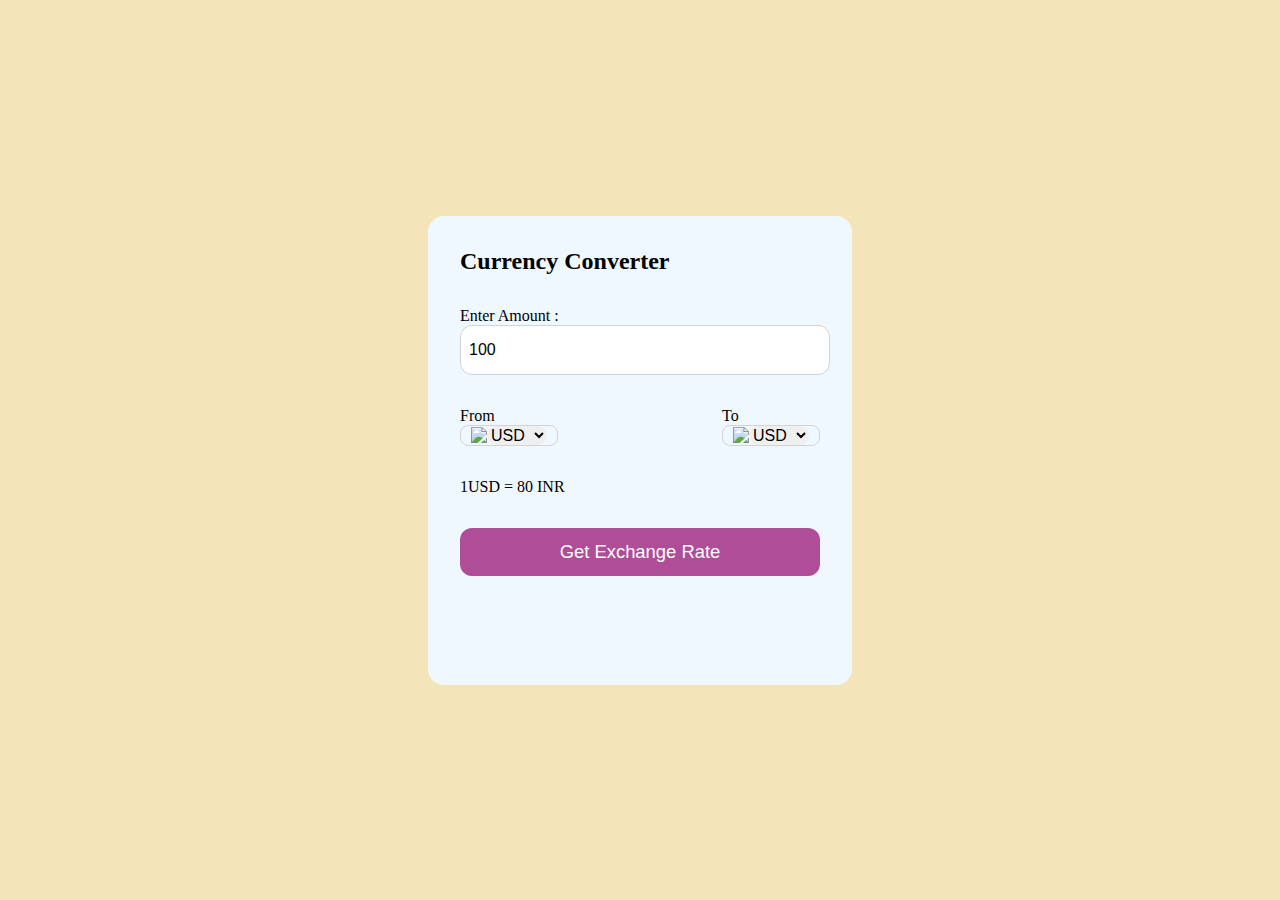
==== currency_converter/index.html @ 1a327ca2 "create currency converter" ====
<!DOCTYPE html>
<html lang="en">

<head>
  <meta charset="UTF-8">
  <meta name="viewport" content="width=device-width, initial-scale=1.0">
  <title>currency converter</title>
  <link rel="stylesheet" href="https://cdnjs.cloudflare.com/ajax/libs/font-awesome/6.5.1/css/all.min.css"
    integrity="sha512-DTOQO9RWCH3ppGqcWaEA1BIZOC6xxalwEsw9c2QQeAIftl+Vegovlnee1c9QX4TctnWMn13TZye+giMm8e2LwA=="
    crossorigin="anonymous" referrerpolicy="no-referrer" />
  <link rel="stylesheet" href="style.css">
</head>
<div class="container">
  <h2>Currency Converter</h2>
  <form>
    <div class="amount">
      <p>Enter Amount :</p>
      <input type="text" value="100">
    </div>
    <div class="dropdown">
      <div class="from">
        <p>From</p>
        <div class="select-container">
          <img src=" https://flagsapi.com/US/flat/64.png">
          <select name="from">
            <option value="USD">USD</option>
            <option value="INR">INR</option>
            <option value="EUR">EUR</option>
            <option value="AUD">AUD</option>
          </select>
        </div>

      </div>
      <i class="fa-solid fa-arrow-right-arrow-left"></i>
      <div class="to">
        <p>To</p>
        <div class="select-container">
          <img src=" https://flagsapi.com/IN/flat/64.png">
          <select name="from">
            <option value="USD">USD</option>
            <option value="INR" selected>INR</option>
            <option value="EUR">EUR</option>
            <option value="AUD">AUD</option>
          </select>
        </div>
      </div>

    </div>
    <div class="msg">1USD = 80 INR</div>
    <button>Get Exchange Rate</button>
  </form>

</div>

<body>
  <script src="codes.js"></script>
  <script src="app.js"></script>
</body>

</html>
---- currency_converter/style.css ----
* {
  margin: 0;
  padding: 0;
}

body {
  display: flex;
  justify-content: center;
  align-items: center;
  min-height: 100vh;
  background-color: #f4e4ba;
}

.container {
  background-color: aliceblue;
  padding: 2rem;
  border-radius: 1rem;
  min-height: 45vh;
  width: 40vh;
}

form {
  margin: 2rem 0 1rem 0;
}

form select,
button,
input {
  width: 100%;
  border: none;
  outline: none;
  border-radius: 0.75rem;
}

form input {
  border: 1px solid lightgray;
  font-size: 1rem;
  height: 3rem;
  padding-left: 0.5rem;
}

.dropdown {
  display: flex;
  justify-content: space-between;
  align-items: center;
  margin-top: 2rem;
}

.dropdown i {
  font-size: 1.5rem;
  margin-top: 1rem;
}

.select-container img {
  max-width: 2rem;
}

.select-container {
  display: flex;
  justify-content: center;
  align-items: center;
  width: 6rem;
  border-radius: 0.5rem;
  border: 1px solid lightgray;
}

.select-container select {
  font-size: 1rem;
  width: auto;
}

.msg {
  margin: 2rem 0 2rem 0;
}

form button {
  height: 3rem;
  background-color: #af4d98;
  color: #fff;
  font-size: 1.15rem;
  cursor: pointer;
}
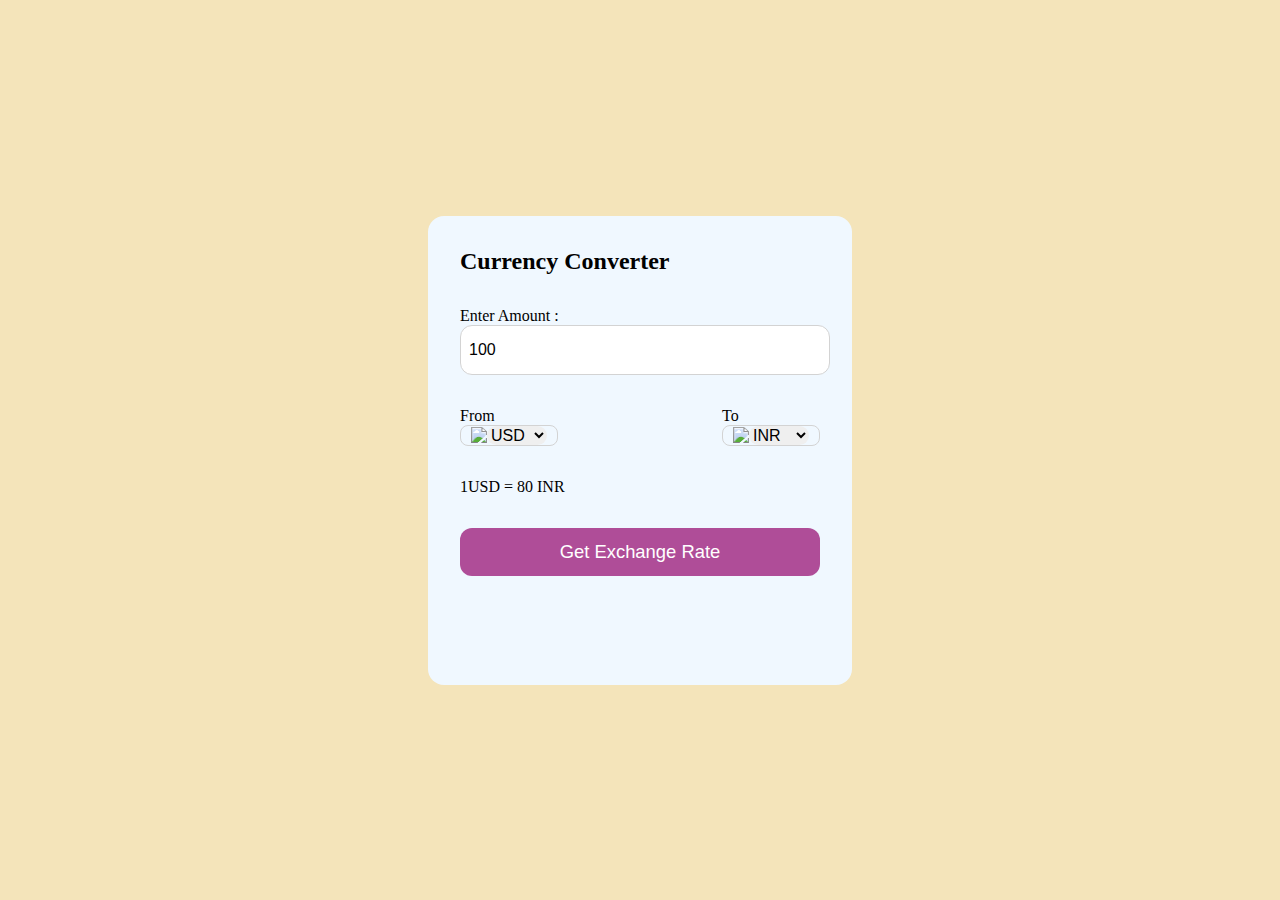
==== commit a262845d: "final version of converter" ====
--- a/currency_converter/index.html
+++ b/currency_converter/index.html
@@ -36,7 +36,7 @@
         <p>To</p>
         <div class="select-container">
           <img src=" https://flagsapi.com/IN/flat/64.png">
-          <select name="from">
+          <select name="to">
             <option value="USD">USD</option>
             <option value="INR" selected>INR</option>
             <option value="EUR">EUR</option>
